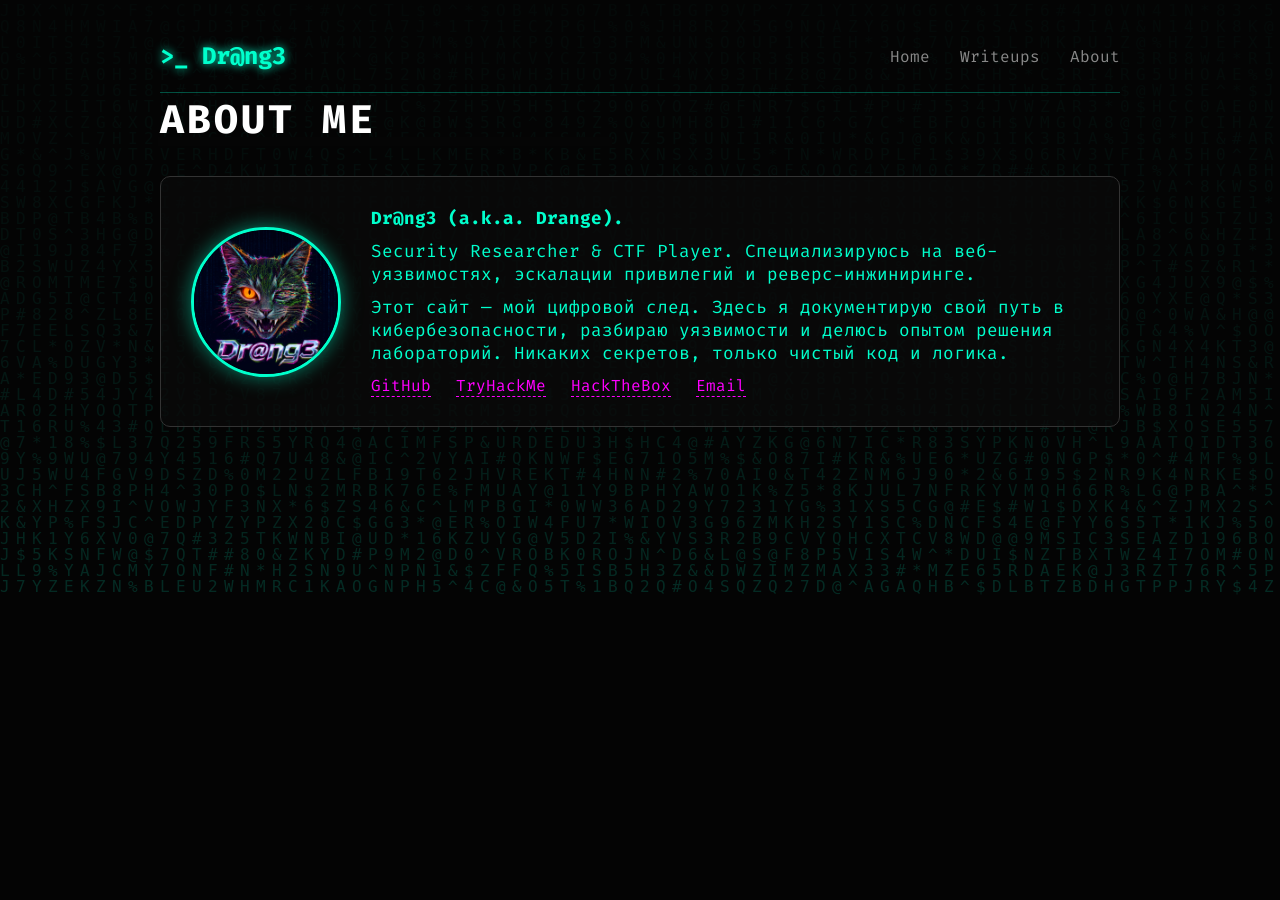
==== about.html @ b56d2961 "Create about.html" ====
<!DOCTYPE html>
<html lang="ru">
<head>
    <meta charset="UTF-8">
    <meta name="viewport" content="width=device-width, initial-scale=1.0">
    <meta http-equiv="Cache-Control" content="no-cache, no-store, must-revalidate">
    <title>About | Dr@ng3</title>
    <link rel="stylesheet" href="style.css">
</head>
<body>
    <canvas id="matrix"></canvas>
    <div class="container">
        <header>
            <div class="logo">>_ Dr@ng3</div>
            <nav>
                <a href="index.html">Home</a>
                <a href="writeups.html">Writeups</a>
                <a href="about.html" class="active">About</a>
            </nav>
        </header>

        <section class="content-section">
            <h2 class="glitch" data-text="ABOUT ME">ABOUT ME</h2>
            <div class="about-container">
                <img src="avatar.jpg" alt="Dr@ng3" class="avatar">
                <div class="about-text">
                    <p><strong>Dr@ng3 (a.k.a. Drange).</strong></p>
                    <p>Security Researcher & CTF Player. Специализируюсь на веб-уязвимостях, эскалации привилегий и реверс-инжиниринге.</p>
                    <p>Этот сайт — мой цифровой след. Здесь я документирую свой путь в кибербезопасности, разбираю уязвимости и делюсь опытом решения лабораторий. Никаких секретов, только чистый код и логика.</p>
                    <div class="socials">
                        <a href="https://github.com/Drang3" target="_blank">GitHub</a>
                        <a href="https://tryhackme.com/p/Drang3" target="_blank">TryHackMe</a>
                        <a href="https://app.hackthebox.com/profile/Drang3" target="_blank">HackTheBox</a>
                        <a href="mailto:drangexrr@gmail.com">Email</a>
                    </div>
                </div>
            </div>
        </section>
    </div>
    <script src="script.js"></script>
</body>
</html>
---- style.css ----
@import url('https://fonts.googleapis.com/css2?family=Fira+Code:wght@400;700&display=swap');

:root {
    --bg-color: #050505;
    --text-color: #00ffcc;
    --accent-color: #ff00ff;
    --font-main: 'Fira Code', monospace;
}

* {
    margin: 0;
    padding: 0;
    box-sizing: border-box;
}

body {
    background-color: var(--bg-color);
    color: var(--text-color);
    font-family: var(--font-main);
    overflow-x: hidden;
}

/* Фон Матрицы */
#matrix {
    position: fixed;
    top: 0;
    left: 0;
    width: 100%;
    height: 100%;
    z-index: -1;
    opacity: 0.15;
}

.container {
    max-width: 1000px;
    margin: 0 auto;
    padding: 20px;
}

header {
    display: flex;
    justify-content: space-between;
    align-items: center;
    padding: 20px 0;
    border-bottom: 1px solid rgba(0, 255, 204, 0.3);
}

.logo {
    font-size: 1.5rem;
    font-weight: bold;
    text-shadow: 0 0 10px var(--text-color);
}

nav a {
    color: #888;
    text-decoration: none;
    margin-left: 20px;
    transition: 0.3s;
}

nav a:hover {
    color: var(--text-color);
    text-shadow: 0 0 5px var(--text-color);
}

/* Терминал */
.terminal {
    margin-top: 50px;
    background: rgba(0, 0, 0, 0.8);
    border: 1px solid var(--text-color);
    border-radius: 5px;
    box-shadow: 0 0 20px rgba(0, 255, 204, 0.2);
    min-height: 300px;
}

.term-header {
    background: #111;
    padding: 10px;
    border-bottom: 1px solid var(--text-color);
    font-size: 0.9rem;
    color: #888;
}

.term-body {
    padding: 20px;
    line-height: 1.6;
    white-space: pre-wrap;
}

/* Скрытие секций */
.hidden {
    display: none !important;
}

/* Карточки Writeup */
.card-container {
    display: grid;
    grid-template-columns: repeat(auto-fit, minmax(300px, 1fr));
    gap: 20px;
    margin-top: 30px;
}

.card {
    background: #0a0a0a;
    border: 1px solid #333;
    padding: 20px;
    transition: 0.3s;
}

.card:hover {
    border-color: var(--text-color);
    box-shadow: 0 0 15px rgba(0, 255, 204, 0.3);
}

.card h3 {
    margin-bottom: 10px;
    color: #fff;
}

.tags {
    color: var(--accent-color);
    font-size: 0.9rem;
    margin-bottom: 10px;
}

.btn {
    display: inline-block;
    margin-top: 15px;
    padding: 5px 15px;
    border: 1px solid var(--text-color);
    color: var(--text-color);
    text-decoration: none;
    transition: 0.3s;
}

.btn:hover {
    background: var(--text-color);
    color: #000;
}

/* About Section */
.about-container {
    display: flex;
    align-items: center;
    gap: 30px;
    margin-top: 30px;
    background: rgba(10, 10, 10, 0.8);
    padding: 30px;
    border: 1px solid #333;
    border-radius: 10px;
}

.avatar {
    width: 150px;
    height: 150px;
    border-radius: 50%;
    object-fit: cover;
    border: 3px solid var(--text-color);
    box-shadow: 0 0 20px rgba(0, 255, 204, 0.5);
}

.about-text p {
    margin-bottom: 10px;
    font-size: 1.1rem;
}

.socials a {
    color: var(--accent-color);
    margin-right: 15px;
    text-decoration: none;
    border-bottom: 1px dashed var(--accent-color);
}

.socials a:hover {
    color: #fff;
    background: var(--accent-color);
}

/* Glitch Effect */
.glitch {
    position: relative;
    color: #fff;
    font-size: 2.5rem;
    text-transform: uppercase;
    letter-spacing: 3px;
}
.glitch::before, .glitch::after {
    content: attr(data-text);
    position: absolute;
    top: 0;
    left: 0;
    width: 100%;
    height: 100%;
    background: var(--bg-color);
}
.glitch::before {
    left: 2px;
    text-shadow: -2px 0 var(--accent-color);
    clip: rect(44px, 450px, 56px, 0);
    animation: glitch-anim 5s infinite linear alternate-reverse;
}
.glitch::after {
    left: -2px;
    text-shadow: -2px 0 var(--text-color);
    clip: rect(44px, 450px, 56px, 0);
    animation: glitch-anim2 5s infinite linear alternate-reverse;
}
@keyframes glitch-anim {
    0% { clip: rect(28px, 9999px, 83px, 0); }
    20% { clip: rect(66px, 9999px, 39px, 0); }
    40% { clip: rect(4px, 9999px, 63px, 0); }
    60% { clip: rect(75px, 9999px, 22px, 0); }
    80% { clip: rect(12px, 9999px, 98px, 0); }
    100% { clip: rect(49px, 9999px, 45px, 0); }
}
@keyframes glitch-anim2 {
    0% { clip: rect(56px, 9999px, 48px, 0); }
    20% { clip: rect(20px, 9999px, 92px, 0); }
    40% { clip: rect(70px, 9999px, 34px, 0); }
    60% { clip: rect(5px, 9999px, 72px, 0); }
    80% { clip: rect(90px, 9999px, 25px, 0); }
    100% { clip: rect(33px, 9999px, 61px, 0); }
}

/* --- Стили для контента статей (Wgel и будущих) --- */

.post-content {
    line-height: 1.8;
    font-size: 1.1rem;
}

.post-content h2 {
    color: var(--text-color);
    margin-top: 40px;
    margin-bottom: 20px;
    border-left: 4px solid var(--text-color);
    padding-left: 15px;
    font-size: 1.8rem;
}

.post-content h3 {
    color: #fff;
    margin-top: 30px;
    font-size: 1.4rem;
}

.post-content p {
    margin-bottom: 20px;
}

/* Стили для инлайн-кода (внутри текста) */
.post-content code {
    background: #111;
    padding: 3px 8px;
    border-radius: 4px;
    color: var(--accent-color);
    font-family: 'Fira Code', monospace;
    font-size: 0.95rem;
    border: 1px solid #222;
}

/* Стили для блоков кода (как в терминале) */
.post-content pre {
    background: #050505;
    padding: 20px;
    overflow-x: auto;
    border: 1px solid #333;
    border-left: 4px solid var(--text-color);
    margin-bottom: 25px;
    border-radius: 0 5px 5px 0;
    box-shadow: 0 0 10px rgba(0, 255, 204, 0.05);
}

.post-content pre code {
    background: transparent;
    color: #d4d4d4;
    padding: 0;
    border: none;
    font-size: 1rem;
}

/* Стили для картинок */
.post-content img {
    max-width: 100%;
    height: auto;
    border: 2px solid #222;
    border-radius: 8px;
    margin: 30px 0;
    display: block;
    box-shadow: 0 0 15px rgba(0, 0, 0, 0.8);
    transition: 0.3s;
}

.post-content img:hover {
    border-color: var(--text-color);
    box-shadow: 0 0 20px rgba(0, 255, 204, 0.2);
}

/* Эффект замазанного флага (пиксели) */
.redacted {
    background-color: #222;
    color: transparent;
    user-select: none;
    padding: 0 5px;
    border-radius: 2px;
    cursor: pointer;
    transition: 0.3s;
    position: relative;
}
.redacted:hover {
    background-color: transparent;
    color: var(--text-color);
    text-shadow: 0 0 5px var(--text-color);
}
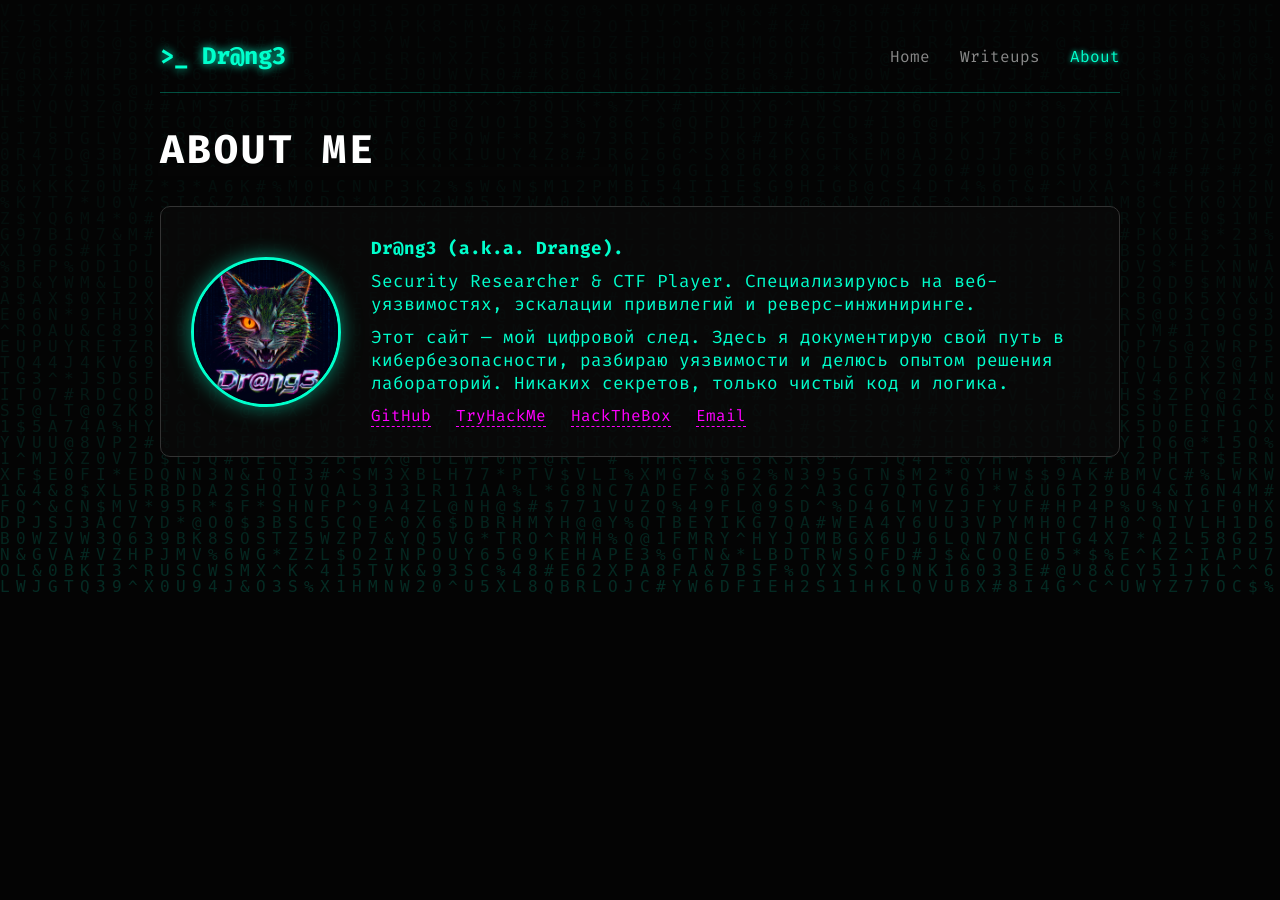
==== commit 7811836d: "Update about.html" ====
--- a/about.html
+++ b/about.html
@@ -30,7 +30,7 @@
                     <div class="socials">
                         <a href="https://github.com/Drang3" target="_blank">GitHub</a>
                         <a href="https://tryhackme.com/p/Drang3" target="_blank">TryHackMe</a>
-                        <a href="https://app.hackthebox.com/profile/Drang3" target="_blank">HackTheBox</a>
+                        <a href="https://app.hackthebox.com/users/1749855" target="_blank">HackTheBox</a>
                         <a href="mailto:drangexrr@gmail.com">Email</a>
                     </div>
                 </div>
--- a/style.css
+++ b/style.css
@@ -7,11 +7,7 @@
     --font-main: 'Fira Code', monospace;
 }
 
-* {
-    margin: 0;
-    padding: 0;
-    box-sizing: border-box;
-}
+* { margin: 0; padding: 0; box-sizing: border-box; }
 
 body {
     background-color: var(--bg-color);
@@ -20,295 +16,148 @@
     overflow-x: hidden;
 }
 
-/* Фон Матрицы */
 #matrix {
-    position: fixed;
-    top: 0;
-    left: 0;
-    width: 100%;
-    height: 100%;
-    z-index: -1;
-    opacity: 0.15;
+    position: fixed; top: 0; left: 0; width: 100%; height: 100%;
+    z-index: -1; opacity: 0.15;
 }
 
-.container {
-    max-width: 1000px;
-    margin: 0 auto;
-    padding: 20px;
+.container { max-width: 1000px; margin: 0 auto; padding: 20px; }
+
+header {
+    display: flex; justify-content: space-between; align-items: center;
+    padding: 20px 0; border-bottom: 1px solid rgba(0, 255, 204, 0.3);
+    margin-bottom: 20px;
 }
 
-header {
-    display: flex;
-    justify-content: space-between;
-    align-items: center;
-    padding: 20px 0;
-    border-bottom: 1px solid rgba(0, 255, 204, 0.3);
-}
-
-.logo {
-    font-size: 1.5rem;
-    font-weight: bold;
-    text-shadow: 0 0 10px var(--text-color);
-}
+.logo { font-size: 1.5rem; font-weight: bold; text-shadow: 0 0 10px var(--text-color); }
 
 nav a {
-    color: #888;
-    text-decoration: none;
-    margin-left: 20px;
-    transition: 0.3s;
+    color: #888; text-decoration: none; margin-left: 20px; transition: 0.3s;
 }
-
-nav a:hover {
-    color: var(--text-color);
-    text-shadow: 0 0 5px var(--text-color);
+nav a:hover, nav a.active {
+    color: var(--text-color); text-shadow: 0 0 5px var(--text-color);
 }
 
 /* Терминал */
 .terminal {
-    margin-top: 50px;
-    background: rgba(0, 0, 0, 0.8);
-    border: 1px solid var(--text-color);
-    border-radius: 5px;
-    box-shadow: 0 0 20px rgba(0, 255, 204, 0.2);
-    min-height: 300px;
+    background: rgba(0, 0, 0, 0.8); border: 1px solid var(--text-color);
+    border-radius: 5px; box-shadow: 0 0 20px rgba(0, 255, 204, 0.2);
+    min-height: 300px; margin-top: 30px;
+}
+.term-header {
+    background: #111; padding: 10px; border-bottom: 1px solid var(--text-color);
+    font-size: 0.9rem; color: #888;
+}
+.term-body { padding: 20px; line-height: 1.6; white-space: pre-wrap; }
+
+/* Карточки и секции */
+.content-section { margin-top: 30px; }
+.card-container { display: grid; grid-template-columns: repeat(auto-fit, minmax(300px, 1fr)); gap: 20px; margin-top: 30px; }
+.card {
+    background: #0a0a0a; border: 1px solid #333; padding: 20px; transition: 0.3s;
+}
+.card:hover { border-color: var(--text-color); box-shadow: 0 0 15px rgba(0, 255, 204, 0.3); }
+.card h3 { margin-bottom: 10px; color: #fff; }
+.tags { color: var(--accent-color); font-size: 0.9rem; margin-bottom: 10px; }
+.btn {
+    display: inline-block; margin-top: 15px; padding: 5px 15px;
+    border: 1px solid var(--text-color); color: var(--text-color);
+    text-decoration: none; transition: 0.3s;
+}
+.btn:hover { background: var(--text-color); color: #000; }
+
+/* About */
+.about-container {
+    display: flex; align-items: center; gap: 30px; margin-top: 30px;
+    background: rgba(10, 10, 10, 0.8); padding: 30px; border: 1px solid #333; border-radius: 10px;
+}
+.avatar {
+    width: 150px; height: 150px; border-radius: 50%; object-fit: cover;
+    border: 3px solid var(--text-color); box-shadow: 0 0 20px rgba(0, 255, 204, 0.5);
+}
+.about-text p { margin-bottom: 10px; font-size: 1.1rem; }
+.socials a {
+    color: var(--accent-color); margin-right: 15px; text-decoration: none; border-bottom: 1px dashed var(--accent-color);
+}
+.socials a:hover { color: #fff; background: var(--accent-color); }
+
+/* Посты (Writeups) */
+.post-container {
+    margin-top: 30px; background: rgba(10, 10, 10, 0.9); padding: 40px;
+    border: 1px solid #333; border-radius: 10px; box-shadow: 0 0 20px rgba(0, 255, 204, 0.1);
+}
+.post-title { font-size: 2.5rem; color: #fff; margin-bottom: 10px; text-transform: uppercase; }
+.post-meta {
+    color: var(--accent-color); font-size: 1rem; margin-bottom: 30px;
+    border-bottom: 1px dashed #333; padding-bottom: 15px;
+}
+.post-content { line-height: 1.8; font-size: 1.1rem; }
+.post-content h2 { color: var(--text-color); margin-top: 40px; margin-bottom: 20px; border-left: 4px solid var(--text-color); padding-left: 15px; }
+.post-content p { margin-bottom: 20px; }
+.post-content code {
+    background: #111; padding: 2px 6px; border-radius: 4px; color: var(--accent-color); font-family: 'Fira Code', monospace;
+}
+.post-content pre {
+    background: #050505; padding: 20px; overflow-x: auto; border: 1px solid #333;
+    border-left: 4px solid var(--text-color); margin-bottom: 25px; border-radius: 0 5px 5px 0;
+}
+.post-content pre code { background: transparent; color: #d4d4d4; padding: 0; border: none; }
+.post-content img {
+    max-width: 100%; height: auto; border: 2px solid #222; border-radius: 8px;
+    margin: 30px 0; display: block; box-shadow: 0 0 15px rgba(0, 0, 0, 0.8);
+}
+.post-content img:hover { border-color: var(--text-color); }
+
+/* Glitch Effect */
+.glitch { position: relative; color: #fff; font-size: 2.5rem; text-transform: uppercase; letter-spacing: 3px; }
+.glitch::before, .glitch::after { content: attr(data-text); position: absolute; top: 0; left: 0; width: 100%; height: 100%; background: var(--bg-color); }
+.glitch::before { left: 2px; text-shadow: -2px 0 var(--accent-color); clip: rect(44px, 450px, 56px, 0); animation: glitch-anim 5s infinite linear alternate-reverse; }
+.glitch::after { left: -2px; text-shadow: -2px 0 var(--text-color); clip: rect(44px, 450px, 56px, 0); animation: glitch-anim2 5s infinite linear alternate-reverse; }
+@keyframes glitch-anim {
+    0% { clip: rect(28px, 9999px, 83px, 0); } 20% { clip: rect(66px, 9999px, 39px, 0); } 40% { clip: rect(4px, 9999px, 63px, 0); } 60% { clip: rect(75px, 9999px, 22px, 0); } 80% { clip: rect(12px, 9999px, 98px, 0); } 100% { clip: rect(49px, 9999px, 45px, 0); }
+}
+@keyframes glitch-anim2 {
+    0% { clip: rect(56px, 9999px, 48px, 0); } 20% { clip: rect(20px, 9999px, 92px, 0); } 40% { clip: rect(70px, 9999px, 34px, 0); } 60% { clip: rect(5px, 9999px, 72px, 0); } 80% { clip: rect(90px, 9999px, 25px, 0); } 100% { clip: rect(33px, 9999px, 61px, 0); }
 }
 
-.term-header {
-    background: #111;
-    padding: 10px;
-    border-bottom: 1px solid var(--text-color);
-    font-size: 0.9rem;
-    color: #888;
+/* ПИКСЕЛИ ВМЕСТО ФЛАГОВ (Безопасно) */
+.flag-block {
+    display: flex; align-items: center; gap: 10px; margin: 15px 0;
+    background: #111; padding: 10px 15px; border-radius: 5px; border: 1px solid #333;
+}
+.redacted-pixels {
+    width: 250px; height: 20px;
+    background-image: repeating-linear-gradient(90deg, #333 0, #333 10px, #000 10px, #000 20px);
+    border-radius: 2px;
+    user-select: none;
+    pointer-events: none;
 }
 
-.term-body {
-    padding: 20px;
-    line-height: 1.6;
-    white-space: pre-wrap;
+/* Эффект мозаики для цензуры (как на картинке) */
+censored {
+    display: inline-block;
+    background-color: #050505;
+    color: transparent; /* Текст невидим */
+    text-shadow: 0 0 8px #888, 0 0 12px #444, 0 0 15px #222; /* Создаем "шум" */
+    filter: blur(3px); /* Размываем, чтобы получились квадратики */
+    user-select: none; /* Нельзя выделить мышкой */
+    cursor: default;
+    padding: 0 5px;
+    border-radius: 2px;
+    margin: 0 2px;
+    position: relative;
+    font-weight: bold;
 }
 
-/* Скрытие секций */
-.hidden {
-    display: none !important;
+/* Добавляем случайные черные точки поверх для эффекта пикселей */
+censored::before {
+    content: "";
+    position: absolute;
+    top: 0; left: 0; width: 100%; height: 100%;
+    background-image: 
+        radial-gradient(#000 20%, transparent 20%),
+        radial-gradient(#333 20%, transparent 20%);
+    background-size: 4px 4px;
+    background-position: 0 0, 2px 2px;
+    opacity: 0.8;
 }
-
-/* Карточки Writeup */
-.card-container {
-    display: grid;
-    grid-template-columns: repeat(auto-fit, minmax(300px, 1fr));
-    gap: 20px;
-    margin-top: 30px;
-}
-
-.card {
-    background: #0a0a0a;
-    border: 1px solid #333;
-    padding: 20px;
-    transition: 0.3s;
-}
-
-.card:hover {
-    border-color: var(--text-color);
-    box-shadow: 0 0 15px rgba(0, 255, 204, 0.3);
-}
-
-.card h3 {
-    margin-bottom: 10px;
-    color: #fff;
-}
-
-.tags {
-    color: var(--accent-color);
-    font-size: 0.9rem;
-    margin-bottom: 10px;
-}
-
-.btn {
-    display: inline-block;
-    margin-top: 15px;
-    padding: 5px 15px;
-    border: 1px solid var(--text-color);
-    color: var(--text-color);
-    text-decoration: none;
-    transition: 0.3s;
-}
-
-.btn:hover {
-    background: var(--text-color);
-    color: #000;
-}
-
-/* About Section */
-.about-container {
-    display: flex;
-    align-items: center;
-    gap: 30px;
-    margin-top: 30px;
-    background: rgba(10, 10, 10, 0.8);
-    padding: 30px;
-    border: 1px solid #333;
-    border-radius: 10px;
-}
-
-.avatar {
-    width: 150px;
-    height: 150px;
-    border-radius: 50%;
-    object-fit: cover;
-    border: 3px solid var(--text-color);
-    box-shadow: 0 0 20px rgba(0, 255, 204, 0.5);
-}
-
-.about-text p {
-    margin-bottom: 10px;
-    font-size: 1.1rem;
-}
-
-.socials a {
-    color: var(--accent-color);
-    margin-right: 15px;
-    text-decoration: none;
-    border-bottom: 1px dashed var(--accent-color);
-}
-
-.socials a:hover {
-    color: #fff;
-    background: var(--accent-color);
-}
-
-/* Glitch Effect */
-.glitch {
-    position: relative;
-    color: #fff;
-    font-size: 2.5rem;
-    text-transform: uppercase;
-    letter-spacing: 3px;
-}
-.glitch::before, .glitch::after {
-    content: attr(data-text);
-    position: absolute;
-    top: 0;
-    left: 0;
-    width: 100%;
-    height: 100%;
-    background: var(--bg-color);
-}
-.glitch::before {
-    left: 2px;
-    text-shadow: -2px 0 var(--accent-color);
-    clip: rect(44px, 450px, 56px, 0);
-    animation: glitch-anim 5s infinite linear alternate-reverse;
-}
-.glitch::after {
-    left: -2px;
-    text-shadow: -2px 0 var(--text-color);
-    clip: rect(44px, 450px, 56px, 0);
-    animation: glitch-anim2 5s infinite linear alternate-reverse;
-}
-@keyframes glitch-anim {
-    0% { clip: rect(28px, 9999px, 83px, 0); }
-    20% { clip: rect(66px, 9999px, 39px, 0); }
-    40% { clip: rect(4px, 9999px, 63px, 0); }
-    60% { clip: rect(75px, 9999px, 22px, 0); }
-    80% { clip: rect(12px, 9999px, 98px, 0); }
-    100% { clip: rect(49px, 9999px, 45px, 0); }
-}
-@keyframes glitch-anim2 {
-    0% { clip: rect(56px, 9999px, 48px, 0); }
-    20% { clip: rect(20px, 9999px, 92px, 0); }
-    40% { clip: rect(70px, 9999px, 34px, 0); }
-    60% { clip: rect(5px, 9999px, 72px, 0); }
-    80% { clip: rect(90px, 9999px, 25px, 0); }
-    100% { clip: rect(33px, 9999px, 61px, 0); }
-}
-
-/* --- Стили для контента статей (Wgel и будущих) --- */
-
-.post-content {
-    line-height: 1.8;
-    font-size: 1.1rem;
-}
-
-.post-content h2 {
-    color: var(--text-color);
-    margin-top: 40px;
-    margin-bottom: 20px;
-    border-left: 4px solid var(--text-color);
-    padding-left: 15px;
-    font-size: 1.8rem;
-}
-
-.post-content h3 {
-    color: #fff;
-    margin-top: 30px;
-    font-size: 1.4rem;
-}
-
-.post-content p {
-    margin-bottom: 20px;
-}
-
-/* Стили для инлайн-кода (внутри текста) */
-.post-content code {
-    background: #111;
-    padding: 3px 8px;
-    border-radius: 4px;
-    color: var(--accent-color);
-    font-family: 'Fira Code', monospace;
-    font-size: 0.95rem;
-    border: 1px solid #222;
-}
-
-/* Стили для блоков кода (как в терминале) */
-.post-content pre {
-    background: #050505;
-    padding: 20px;
-    overflow-x: auto;
-    border: 1px solid #333;
-    border-left: 4px solid var(--text-color);
-    margin-bottom: 25px;
-    border-radius: 0 5px 5px 0;
-    box-shadow: 0 0 10px rgba(0, 255, 204, 0.05);
-}
-
-.post-content pre code {
-    background: transparent;
-    color: #d4d4d4;
-    padding: 0;
-    border: none;
-    font-size: 1rem;
-}
-
-/* Стили для картинок */
-.post-content img {
-    max-width: 100%;
-    height: auto;
-    border: 2px solid #222;
-    border-radius: 8px;
-    margin: 30px 0;
-    display: block;
-    box-shadow: 0 0 15px rgba(0, 0, 0, 0.8);
-    transition: 0.3s;
-}
-
-.post-content img:hover {
-    border-color: var(--text-color);
-    box-shadow: 0 0 20px rgba(0, 255, 204, 0.2);
-}
-
-/* Эффект замазанного флага (пиксели) */
-.redacted {
-    background-color: #222;
-    color: transparent;
-    user-select: none;
-    padding: 0 5px;
-    border-radius: 2px;
-    cursor: pointer;
-    transition: 0.3s;
-    position: relative;
-}
-.redacted:hover {
-    background-color: transparent;
-    color: var(--text-color);
-    text-shadow: 0 0 5px var(--text-color);
-}
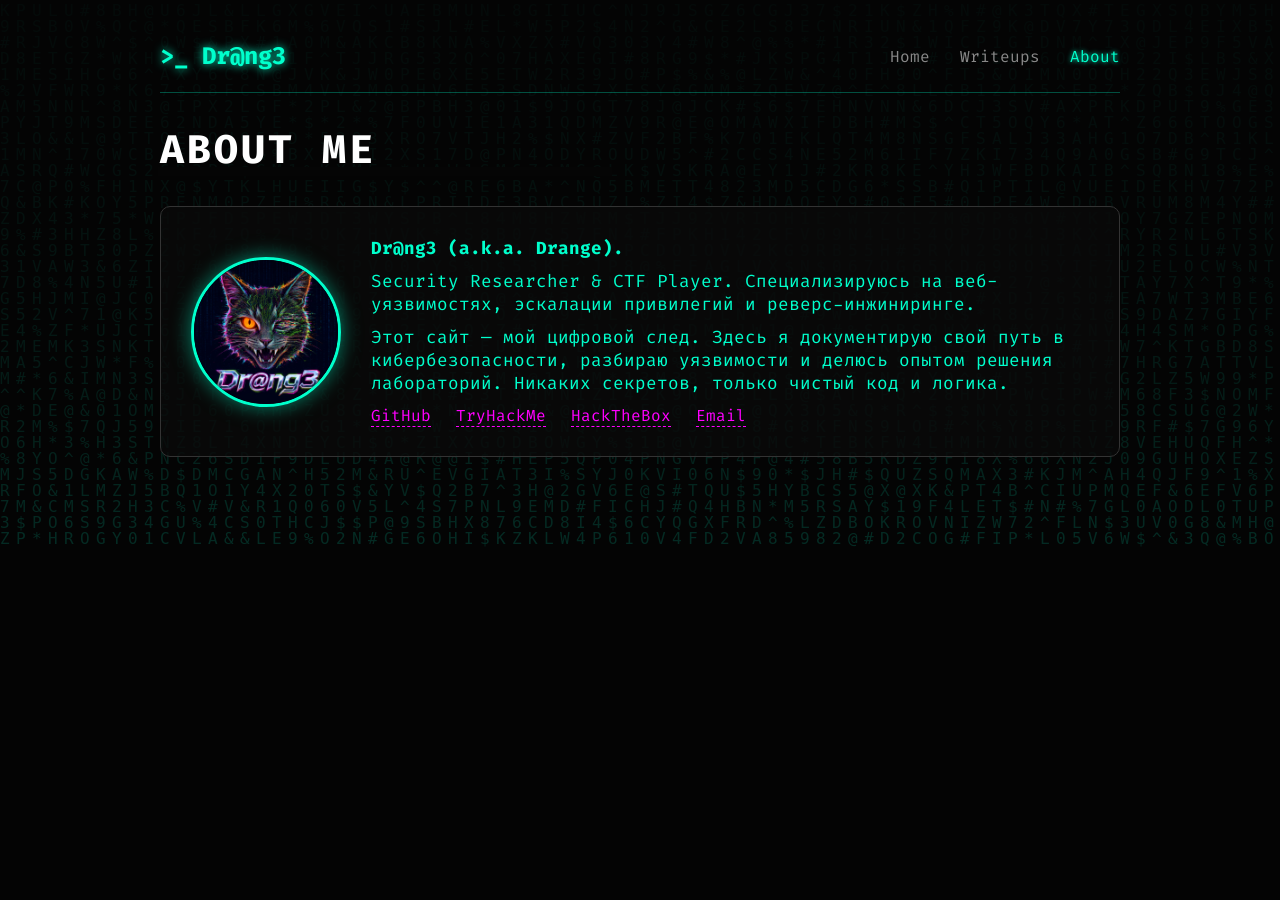
==== commit a440944f: "Update about.html" ====
--- a/about.html
+++ b/about.html
@@ -5,7 +5,7 @@
     <meta name="viewport" content="width=device-width, initial-scale=1.0">
     <meta http-equiv="Cache-Control" content="no-cache, no-store, must-revalidate">
     <title>About | Dr@ng3</title>
-    <link rel="stylesheet" href="style.css">
+    <link rel="stylesheet" href="/style.css">
 </head>
 <body>
     <canvas id="matrix"></canvas>
@@ -13,16 +13,16 @@
         <header>
             <div class="logo">>_ Dr@ng3</div>
             <nav>
-                <a href="index.html">Home</a>
-                <a href="writeups.html">Writeups</a>
-                <a href="about.html" class="active">About</a>
+                <a href="/index.html">Home</a>
+                <a href="/writeups.html">Writeups</a>
+                <a href="/about.html" class="active">About</a>
             </nav>
         </header>
 
         <section class="content-section">
             <h2 class="glitch" data-text="ABOUT ME">ABOUT ME</h2>
             <div class="about-container">
-                <img src="avatar.jpg" alt="Dr@ng3" class="avatar">
+                <img src="/avatar.jpg" alt="Dr@ng3" class="avatar">
                 <div class="about-text">
                     <p><strong>Dr@ng3 (a.k.a. Drange).</strong></p>
                     <p>Security Researcher & CTF Player. Специализируюсь на веб-уязвимостях, эскалации привилегий и реверс-инжиниринге.</p>
@@ -30,13 +30,13 @@
                     <div class="socials">
                         <a href="https://github.com/Drang3" target="_blank">GitHub</a>
                         <a href="https://tryhackme.com/p/Drang3" target="_blank">TryHackMe</a>
-                        <a href="https://app.hackthebox.com/users/1749855" target="_blank">HackTheBox</a>
+                        <a href="https://profile.hackthebox.com/profile/01a1a224-58e1-7096-b485-9b931cf62163" target="_blank">HackTheBox</a>
                         <a href="mailto:drangexrr@gmail.com">Email</a>
                     </div>
                 </div>
             </div>
         </section>
     </div>
-    <script src="script.js"></script>
+    <script src="/script.js"></script>
 </body>
 </html>
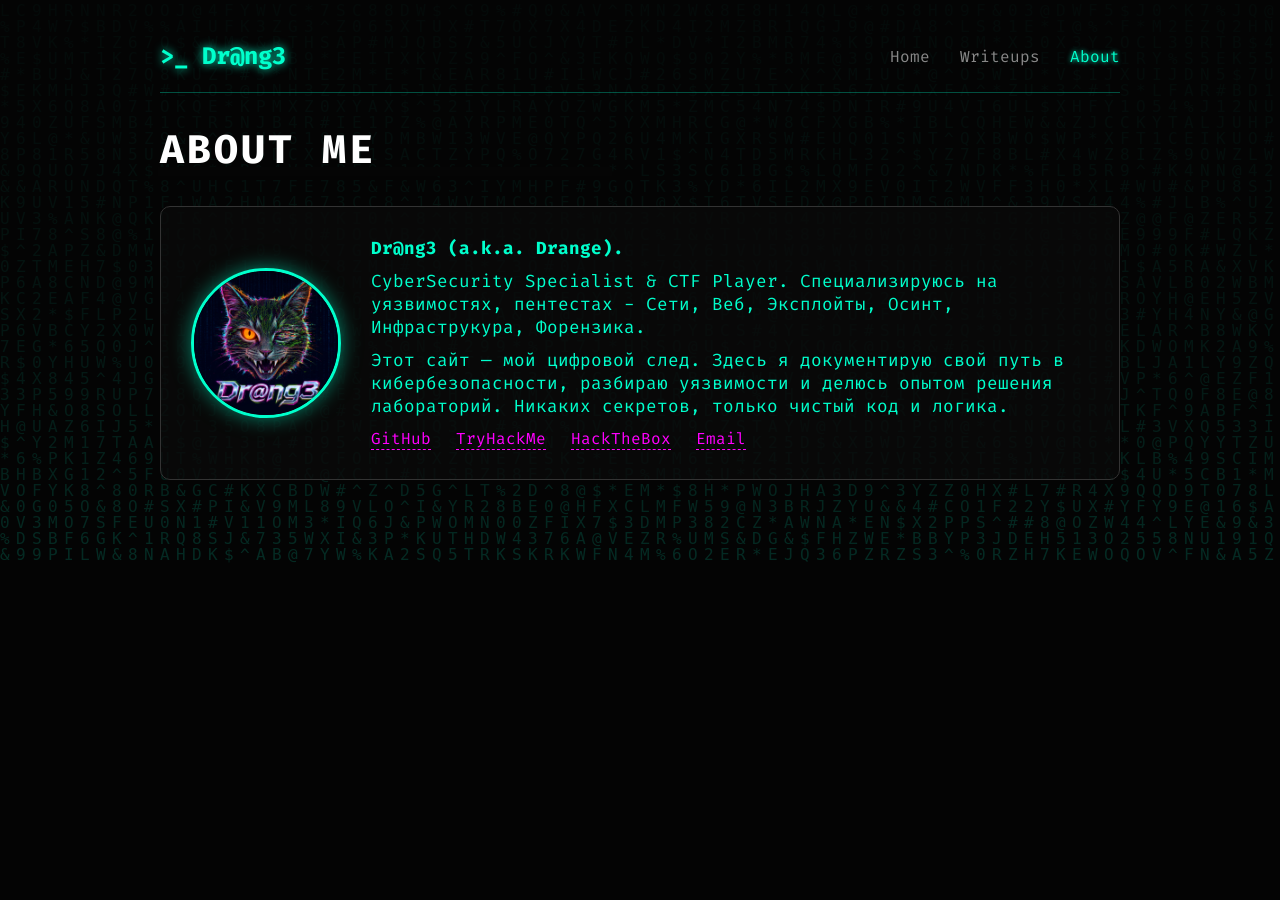
==== commit cef4eb29: "Update about.html" ====
--- a/about.html
+++ b/about.html
@@ -25,7 +25,7 @@
                 <img src="/avatar.jpg" alt="Dr@ng3" class="avatar">
                 <div class="about-text">
                     <p><strong>Dr@ng3 (a.k.a. Drange).</strong></p>
-                    <p>Security Researcher & CTF Player. Специализируюсь на веб-уязвимостях, эскалации привилегий и реверс-инжиниринге.</p>
+                    <p>CyberSecurity Specialist & CTF Player. Специализируюсь на уязвимостях, пентестах - Сети, Веб, Эксплойты, Осинт, Инфраструкура, Форензика.</p>
                     <p>Этот сайт — мой цифровой след. Здесь я документирую свой путь в кибербезопасности, разбираю уязвимости и делюсь опытом решения лабораторий. Никаких секретов, только чистый код и логика.</p>
                     <div class="socials">
                         <a href="https://github.com/Drang3" target="_blank">GitHub</a>
--- a/style.css
+++ b/style.css
@@ -161,3 +161,93 @@
     background-position: 0 0, 2px 2px;
     opacity: 0.8;
 }
+
+/* --- АДАПТИВ ДЛЯ СМАРТФОНОВ --- */
+@media screen and (max-width: 768px) {
+    /* Уменьшаем отступы контейнера */
+    .container {
+        padding: 10px;
+    }
+
+    /* Шапка: логотип сверху, меню снизу */
+    header {
+        flex-direction: column;
+        gap: 15px;
+        text-align: center;
+    }
+
+    nav {
+        display: flex;
+        flex-wrap: wrap;
+        justify-content: center;
+        gap: 10px;
+    }
+
+    nav a {
+        margin-left: 0;
+        padding: 5px 10px;
+        background: rgba(0, 255, 204, 0.1);
+        border: 1px solid rgba(0, 255, 204, 0.3);
+        border-radius: 4px;
+    }
+
+    /* Терминал: уменьшаем шрифт и отступы */
+    .term-body {
+        font-size: 0.9rem;
+        padding: 15px;
+    }
+
+    /* About: аватарка сверху, текст снизу */
+    .about-container {
+        flex-direction: column;
+        text-align: center;
+        padding: 20px;
+    }
+
+    .avatar {
+        width: 120px;
+        height: 120px;
+        margin-bottom: 15px;
+    }
+
+    .socials {
+        display: flex;
+        flex-direction: column;
+        gap: 10px;
+        align-items: center;
+    }
+
+    /* Статьи: уменьшаем заголовки и отступы */
+    .post-container {
+        padding: 20px;
+        margin-top: 15px;
+    }
+
+    .post-title {
+        font-size: 1.8rem;
+    }
+
+    .post-content h2 {
+        font-size: 1.4rem;
+    }
+
+    .post-content {
+        font-size: 1rem;
+    }
+
+    /* Код в статьях: чтобы не вылезал за экран */
+    .post-content pre {
+        padding: 10px;
+        font-size: 0.85rem;
+    }
+
+    /* Карточки в Writeups: в одну колонку */
+    .card-container {
+        grid-template-columns: 1fr;
+    }
+
+    /* Эффект глитча на телефоне: уменьшаем шрифт */
+    .glitch {
+        font-size: 1.8rem;
+    }
+}
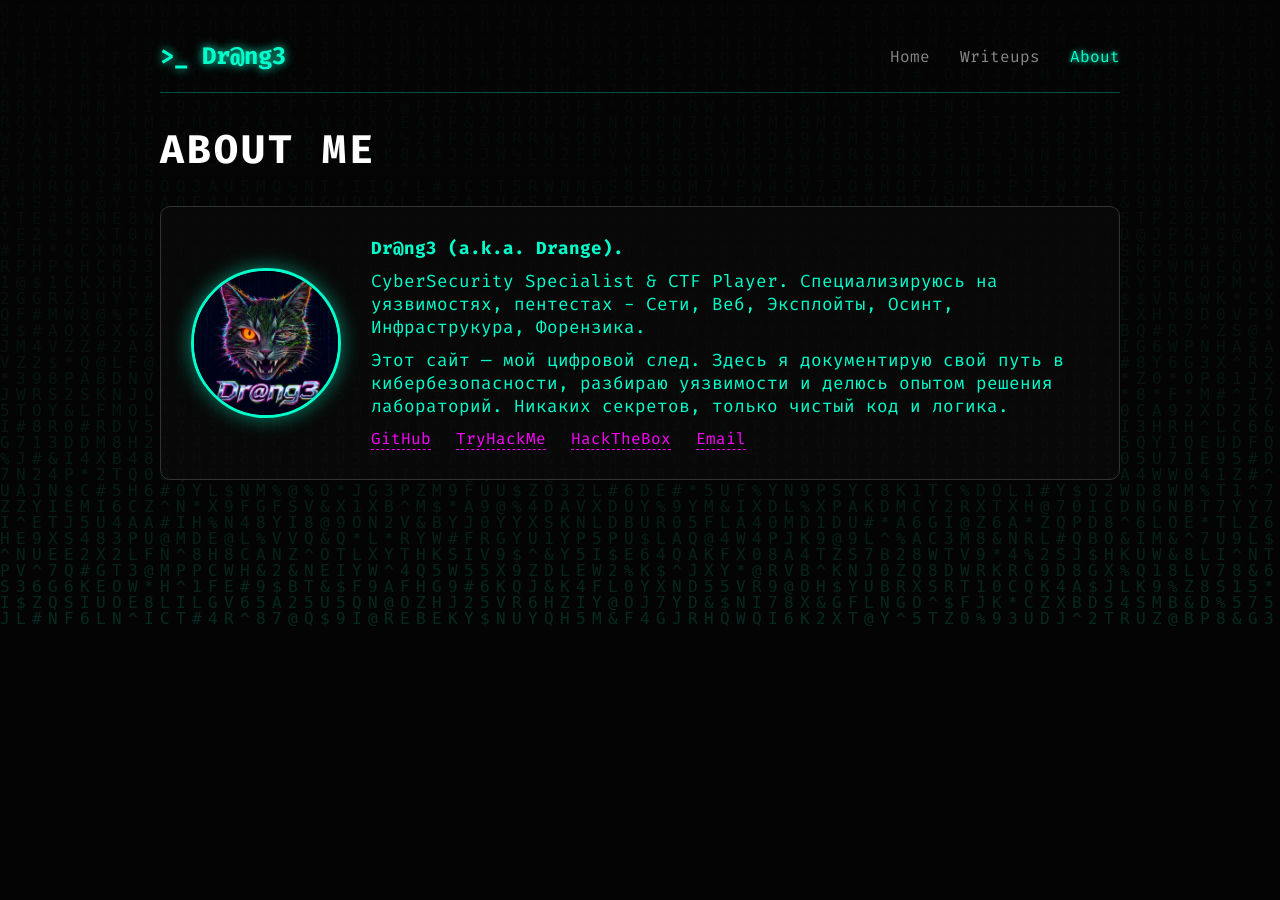
==== commit 9d86c75b: "Update about.html" ====
--- a/about.html
+++ b/about.html
@@ -14,7 +14,7 @@
             <div class="logo">>_ Dr@ng3</div>
             <nav>
                 <a href="/index.html">Home</a>
-                <a href="/writeups.html">Writeups</a>
+                <a href="/writeups.html">Writeups</a> 
                 <a href="/about.html" class="active">About</a>
             </nav>
         </header>
